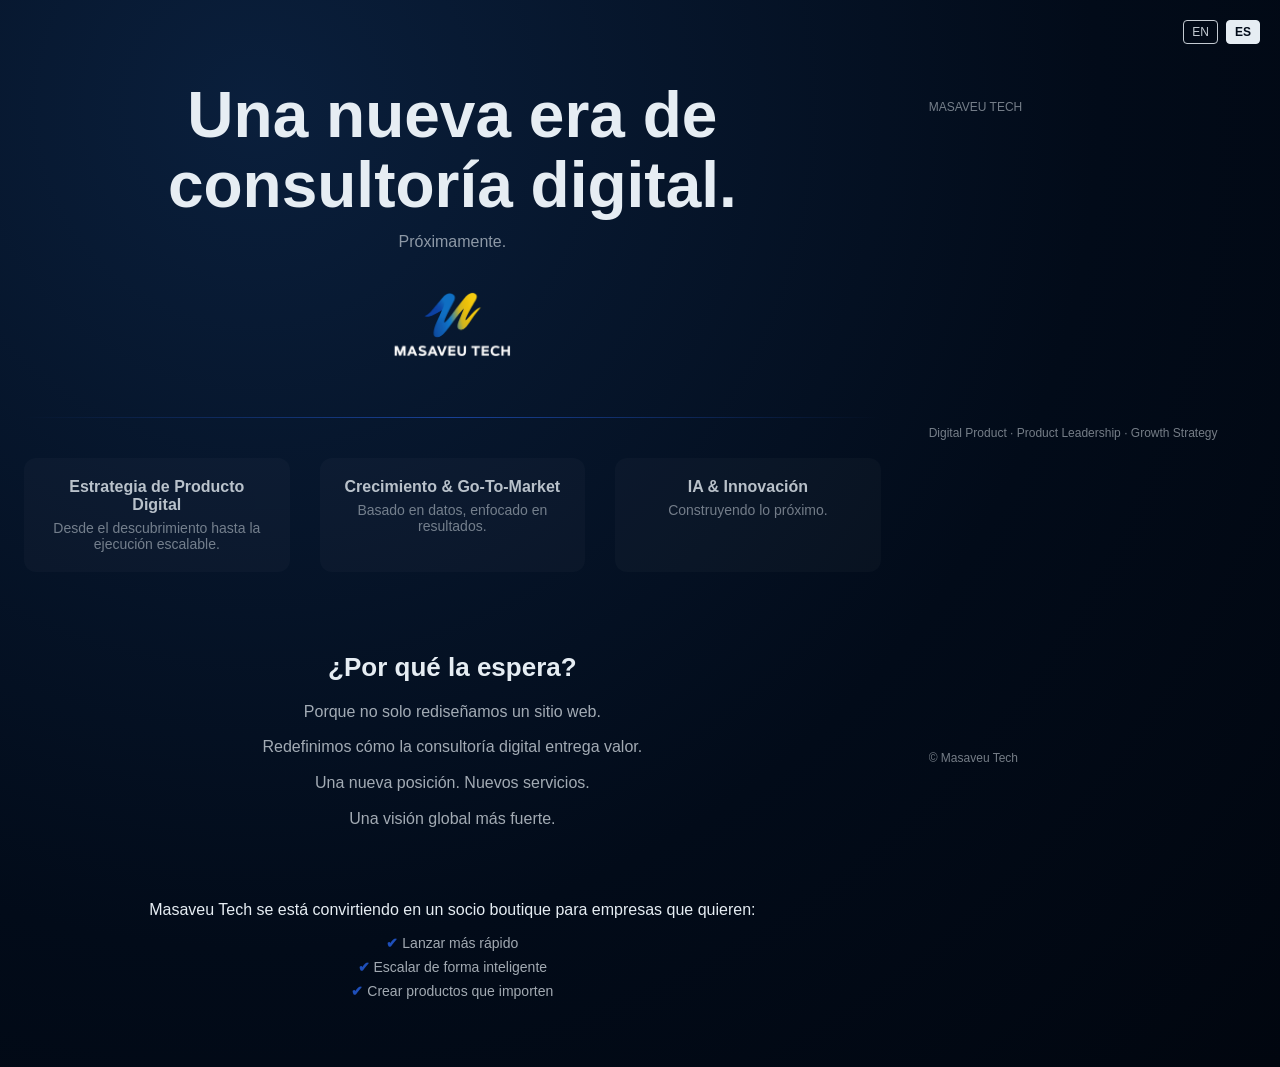
==== es/index.html @ f372597d "seo: add meta description tags for better search visibility" ====
<!DOCTYPE html>
<html lang="es">

<head>
    <meta charset="UTF-8">
    <meta name="viewport" content="width=device-width, initial-scale=1.0">
    <meta name="description"
        content="Masaveu Tech: Una nueva era de consultoría digital. Ayudamos a las empresas a lanzar más rápido, escalar de forma inteligente y crear productos que importen.">
    <title>Masaveu Tech</title>
    <link rel="preload" as="image" href="../img/logo.webp">
    <style>
        :root {
            --bg-main: radial-gradient(circle at 20% 10%, #0a1f3c, #020b19 60%, #01060f);
            --text-main: #e6edf3;
            --card-bg: rgba(255, 255, 255, 0.03);
            --accent: #2b6cff;
        }

        * {
            margin: 0;
            padding: 0;
            box-sizing: border-box;
            font-family: -apple-system, BlinkMacSystemFont, "Segoe UI", Roboto, Helvetica, Arial, sans-serif;
        }

        body {
            min-height: 100vh;
            color: var(--text-main);
            background: var(--bg-main);
            display: flex;
            justify-content: center;
        }

        .container {
            width: 100%;
            max-width: 1100px;
            padding: 80px 24px 60px;
            text-align: center;
        }

        .hero-title {
            font-size: clamp(36px, 5vw, 64px);
            font-weight: 600;
            line-height: 1.1;
            margin-bottom: 12px;
        }

        .hero-sub {
            opacity: 0.6;
            margin-bottom: 40px;
        }

        .logo-img {
            width: 120px;
            height: auto;
            margin: 30px auto 10px;
            display: block;
            filter: drop-shadow(0 0 0 rgba(43, 108, 255, 0));
            animation: logoGlow 4s ease-in-out infinite;
            image-rendering: -webkit-optimize-contrast;
        }

        @keyframes logoGlow {
            0% {
                filter: drop-shadow(0 0 0 rgba(43, 108, 255, 0));
            }

            50% {
                filter: drop-shadow(0 0 20px rgba(43, 108, 255, 0.45));
            }

            100% {
                filter: drop-shadow(0 0 0 rgba(43, 108, 255, 0));
            }
        }

        .divider {
            width: 100%;
            height: 1px;
            margin: 60px 0 40px;
            background: linear-gradient(90deg, transparent, var(--accent), transparent);
            opacity: 0.5;
        }

        .lang-selector {
            position: absolute;
            top: 20px;
            right: 20px;
            display: flex;
            gap: 8px;
            z-index: 1000;
        }

        .lang-btn {
            background: transparent;
            border: 1px solid var(--text-main);
            color: var(--text-main);
            padding: 4px 8px;
            font-size: 12px;
            cursor: pointer;
            border-radius: 4px;
            opacity: 0.85;
            /* Increased for better contrast */
            transition: opacity 0.3s, background 0.3s, border-color 0.3s, color 0.3s;
        }

        .lang-btn.active {
            opacity: 1;
            background: var(--text-main);
            /* High contrast background */
            color: #020b19;
            /* Dark text on light background */
            border-color: var(--text-main);
            font-weight: 600;
        }

        .lang-btn:hover {
            opacity: 1;
            border-color: var(--accent);
        }

        .services {
            display: grid;
            grid-template-columns: repeat(auto-fit, minmax(220px, 1fr));
            gap: 30px;
            margin-bottom: 80px;
        }

        .service {
            opacity: 0.8;
            transition: 0.3s;
            background: var(--card-bg);
            padding: 20px;
            border-radius: 12px;
        }

        .service:hover {
            opacity: 1;
            transform: translateY(-6px);
        }

        .service-title {
            font-weight: 600;
            margin-bottom: 6px;
        }

        .service-desc {
            font-size: 14px;
            opacity: 0.6;
        }

        .why {
            max-width: 520px;
            margin: 0 auto 70px;
        }

        .why h2 {
            font-size: 26px;
            margin-bottom: 16px;
        }

        .why p {
            opacity: 0.7;
            line-height: 1.6;
            margin-bottom: 10px;
        }

        .benefits {
            margin-top: 40px;
            opacity: 0.85;
        }

        .benefits p {
            margin-bottom: 12px;
            font-weight: 500;
        }

        .benefits ul {
            list-style: none;
            margin-top: 16px;
        }

        .benefits li {
            margin: 8px 0;
            font-size: 14px;
            opacity: 0.7;
        }

        .benefits li::before {
            content: "✔ ";
            color: var(--accent);
            font-weight: bold;
        }

        footer {
            margin-top: 100px;
            opacity: 0.5;
            font-size: 12px;
            display: flex;
            justify-content: space-between;
            flex-wrap: wrap;
            gap: 10px;
        }

        @media (max-width: 600px) {
            footer {
                justify-content: center;
                text-align: center;
                flex-direction: column;
                align-items: center;
                display: flex;
            }
        }

        .fade-in {
            opacity: 0;
            transform: translateY(20px);
            transition: 1s ease;
        }

        .fade-in.show {
            opacity: 1;
            transform: translateY(0);
        }
    </style>
    <link rel="icon" href="../img/favicon.png" type="image/x-icon">
</head>

<body>
    <div class="lang-selector">
        <button class="lang-btn active" data-lang="en" onclick="window.location.href='../'">EN</button>
        <button class="lang-btn" data-lang="es" onclick="window.location.href='es/'">ES</button>
    </div>
    <main class="container">
        <div class="fade-in show">
            <div class="hero-title">Una nueva era de<br>consultoría digital.</div>
            <div class="hero-sub">Próximamente.</div>
            <img src="../img/logo.webp" alt="Masaveu Tech Logo" class="logo-img" width="120" height="80">
        </div>
        <div class="divider"></div>
        <div class="services fade-in show">
            <div class="service">
                <div class="service-title">Estrategia de Producto Digital</div>
                <div class="service-desc">Desde el descubrimiento hasta la ejecución escalable.</div>
            </div>
            <div class="service">
                <div class="service-title">Crecimiento &amp; Go-To-Market</div>
                <div class="service-desc">Basado en datos, enfocado en resultados.</div>
            </div>
            <div class="service">
                <div class="service-title">IA &amp; Innovación</div>
                <div class="service-desc">Construyendo lo próximo.</div>
            </div>
        </div>
        <div class="why fade-in">
            <h2>¿Por qué la espera?</h2>
            <p>Porque no solo rediseñamos un sitio web.</p>
            <p>Redefinimos cómo la consultoría digital entrega valor.</p>
            <p>Una nueva posición. Nuevos servicios.</p>
            <p>Una visión global más fuerte.</p>
        </div>
        <div class="benefits fade-in">
            <p>Masaveu Tech se está convirtiendo en un socio boutique para empresas que quieren:</p>
            <ul>
                <li>Lanzar más rápido</li>
                <li>Escalar de forma inteligente</li>
                <li>Crear productos que importen</li>
            </ul>
        </div>
    </main>

    <footer>
        <div class="container"
            style="display: flex; justify-content: space-between; flex-wrap: wrap; gap: 10px; padding: 0 24px; max-width: 1100px; margin: 0 auto;">
            <div>MASAVEU TECH</div>
            <div>Digital Product · Product Leadership · Growth Strategy</div>
            <div>© Masaveu Tech</div>
        </div>
    </footer>
    <script src="../js/main.js"></script>
</body>

</html>
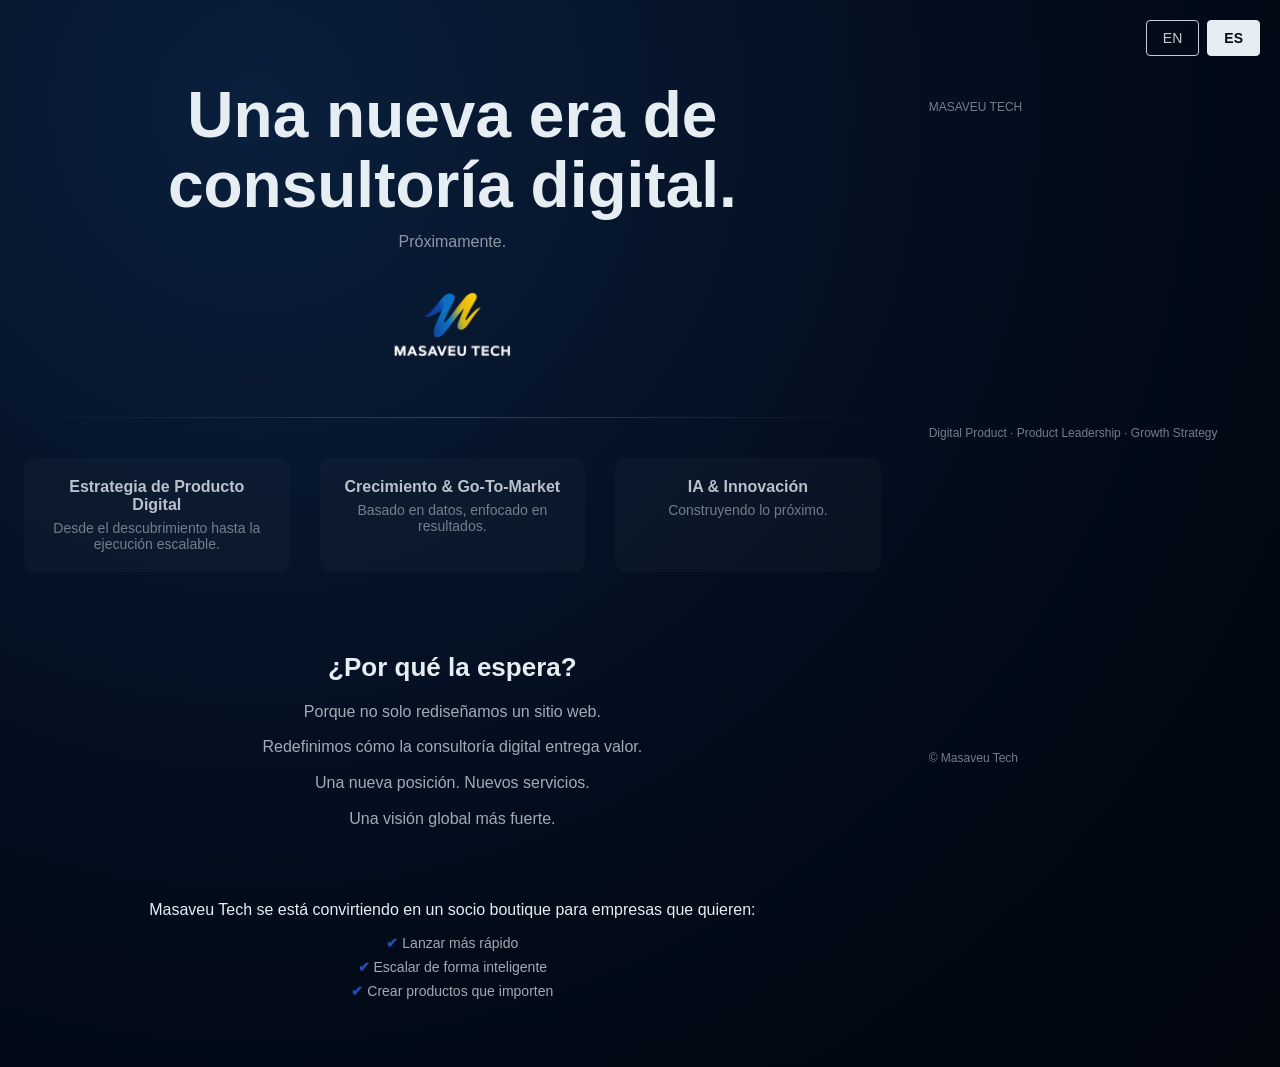
==== commit 536e0815: "seo: final optimizations (hreflang, navigation, tap targets)" ====
--- a/es/index.html
+++ b/es/index.html
@@ -6,6 +6,9 @@
     <meta name="viewport" content="width=device-width, initial-scale=1.0">
     <meta name="description"
         content="Masaveu Tech: Una nueva era de consultoría digital. Ayudamos a las empresas a lanzar más rápido, escalar de forma inteligente y crear productos que importen.">
+    <link rel="alternate" hreflang="en" href="https://masaveutech.com/">
+    <link rel="alternate" hreflang="es" href="https://masaveutech.com/es/">
+    <link rel="alternate" hreflang="x-default" href="https://masaveutech.com/">
     <title>Masaveu Tech</title>
     <link rel="preload" as="image" href="../img/logo.webp">
     <style>
@@ -95,13 +98,15 @@
             background: transparent;
             border: 1px solid var(--text-main);
             color: var(--text-main);
-            padding: 4px 8px;
-            font-size: 12px;
+            padding: 8px 16px;
+            /* Increased for better tap targets */
+            font-size: 14px;
             cursor: pointer;
             border-radius: 4px;
             opacity: 0.85;
-            /* Increased for better contrast */
             transition: opacity 0.3s, background 0.3s, border-color 0.3s, color 0.3s;
+            min-width: 44px;
+            min-height: 36px;
         }
 
         .lang-btn.active {
@@ -228,8 +233,8 @@
 
 <body>
     <div class="lang-selector">
-        <button class="lang-btn active" data-lang="en" onclick="window.location.href='../'">EN</button>
-        <button class="lang-btn" data-lang="es" onclick="window.location.href='es/'">ES</button>
+        <button class="lang-btn" data-lang="en" onclick="window.location.href='/'">EN</button>
+        <button class="lang-btn active" data-lang="es" onclick="window.location.href='/es/'">ES</button>
     </div>
     <main class="container">
         <div class="fade-in show">
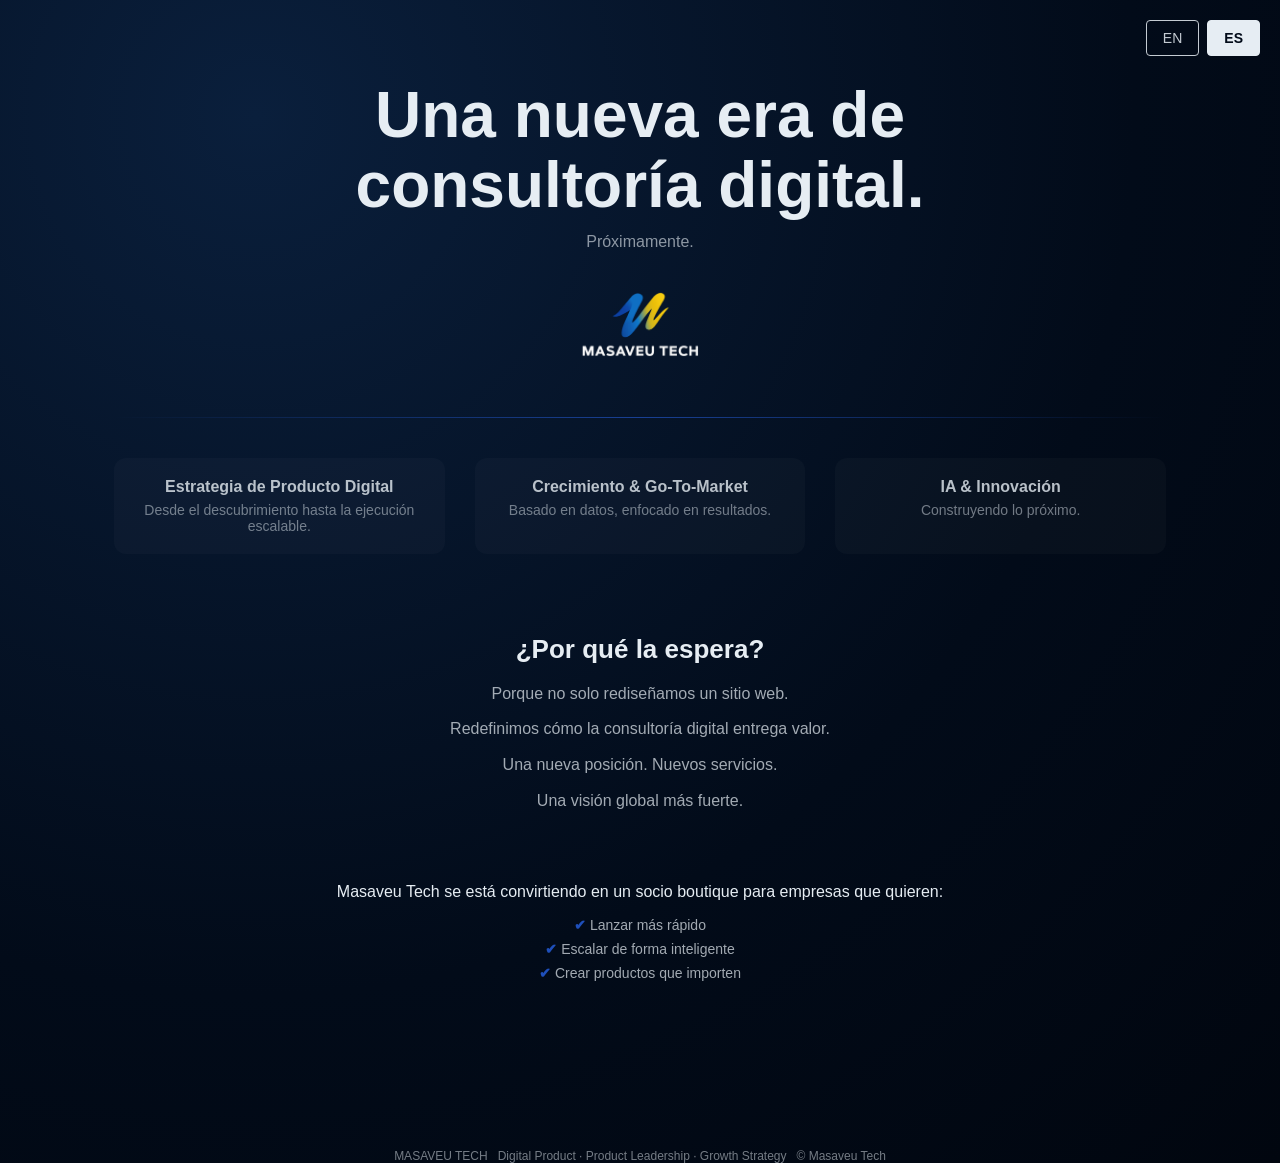
==== commit 2234b0ed: "fix: restore footer position by updating body flex layout" ====
--- a/es/index.html
+++ b/es/index.html
@@ -31,7 +31,10 @@
             color: var(--text-main);
             background: var(--bg-main);
             display: flex;
-            justify-content: center;
+            flex-direction: column;
+            /* Added to fix footer position */
+            align-items: center;
+            /* Added to keep horizontal centering */
         }
 
         .container {
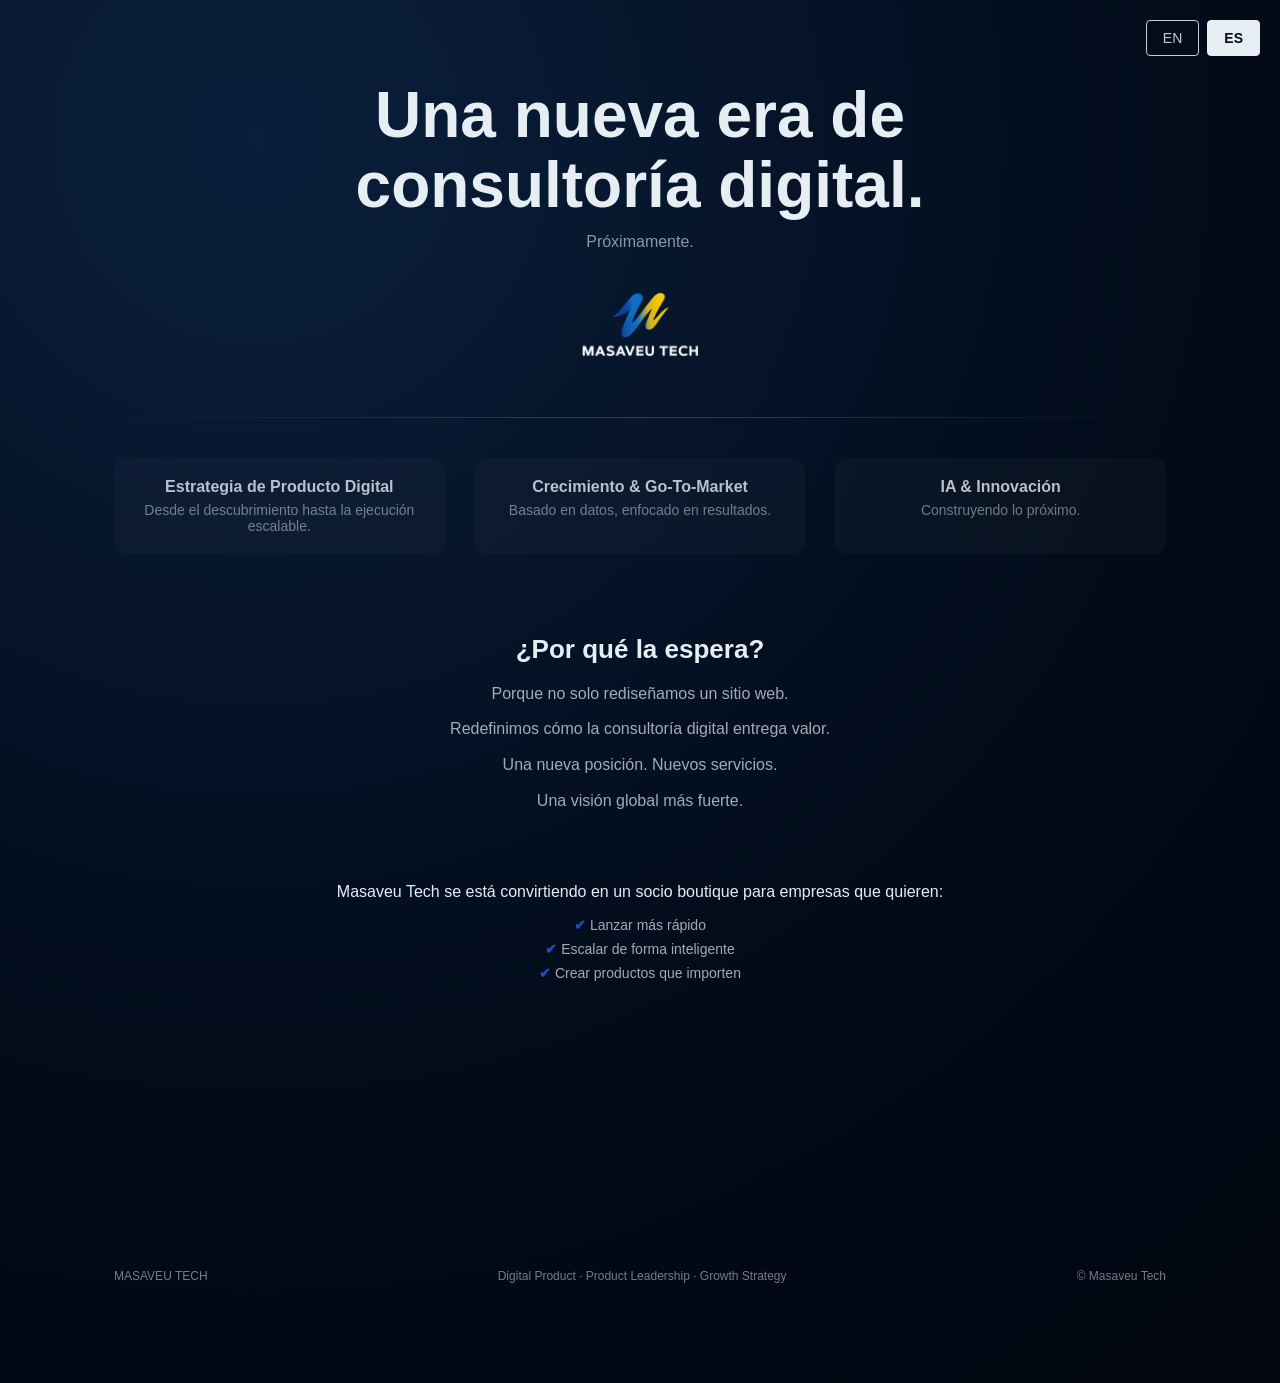
==== commit f62ddc98: "style: fix responsive footer alignment and remove inline styles" ====
--- a/es/index.html
+++ b/es/index.html
@@ -202,21 +202,26 @@
 
         footer {
             margin-top: 100px;
+            padding: 40px 24px;
             opacity: 0.5;
             font-size: 12px;
+            width: 100%;
+        }
+
+        footer .container {
             display: flex;
             justify-content: space-between;
             flex-wrap: wrap;
             gap: 10px;
+            max-width: 1100px;
+            margin: 0 auto;
         }
 
         @media (max-width: 600px) {
-            footer {
-                justify-content: center;
-                text-align: center;
+            footer .container {
                 flex-direction: column;
                 align-items: center;
-                display: flex;
+                text-align: center;
             }
         }
 
@@ -278,8 +283,7 @@
     </main>
 
     <footer>
-        <div class="container"
-            style="display: flex; justify-content: space-between; flex-wrap: wrap; gap: 10px; padding: 0 24px; max-width: 1100px; margin: 0 auto;">
+        <div class="container">
             <div>MASAVEU TECH</div>
             <div>Digital Product · Product Leadership · Growth Strategy</div>
             <div>© Masaveu Tech</div>
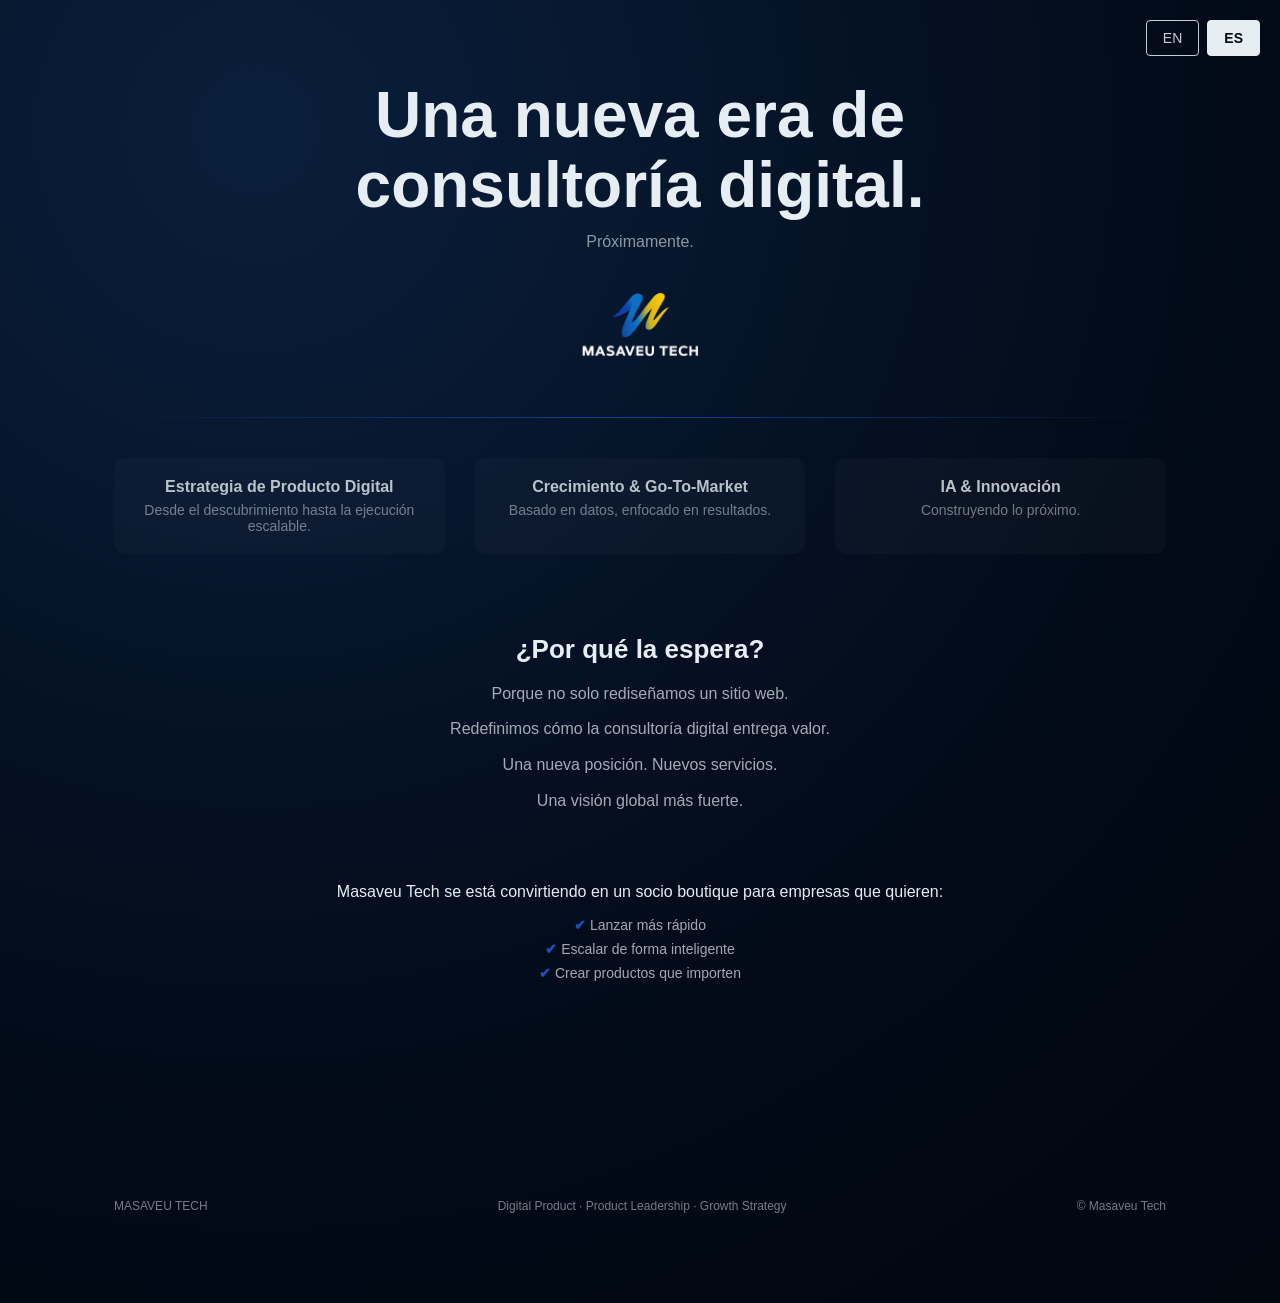
==== commit 200323c5: "style: reduce footer margin-top and padding to fix excessive whitespace" ====
--- a/es/index.html
+++ b/es/index.html
@@ -201,8 +201,8 @@
         }
 
         footer {
-            margin-top: 100px;
-            padding: 40px 24px;
+            margin-top: 40px;
+            padding: 30px 24px;
             opacity: 0.5;
             font-size: 12px;
             width: 100%;
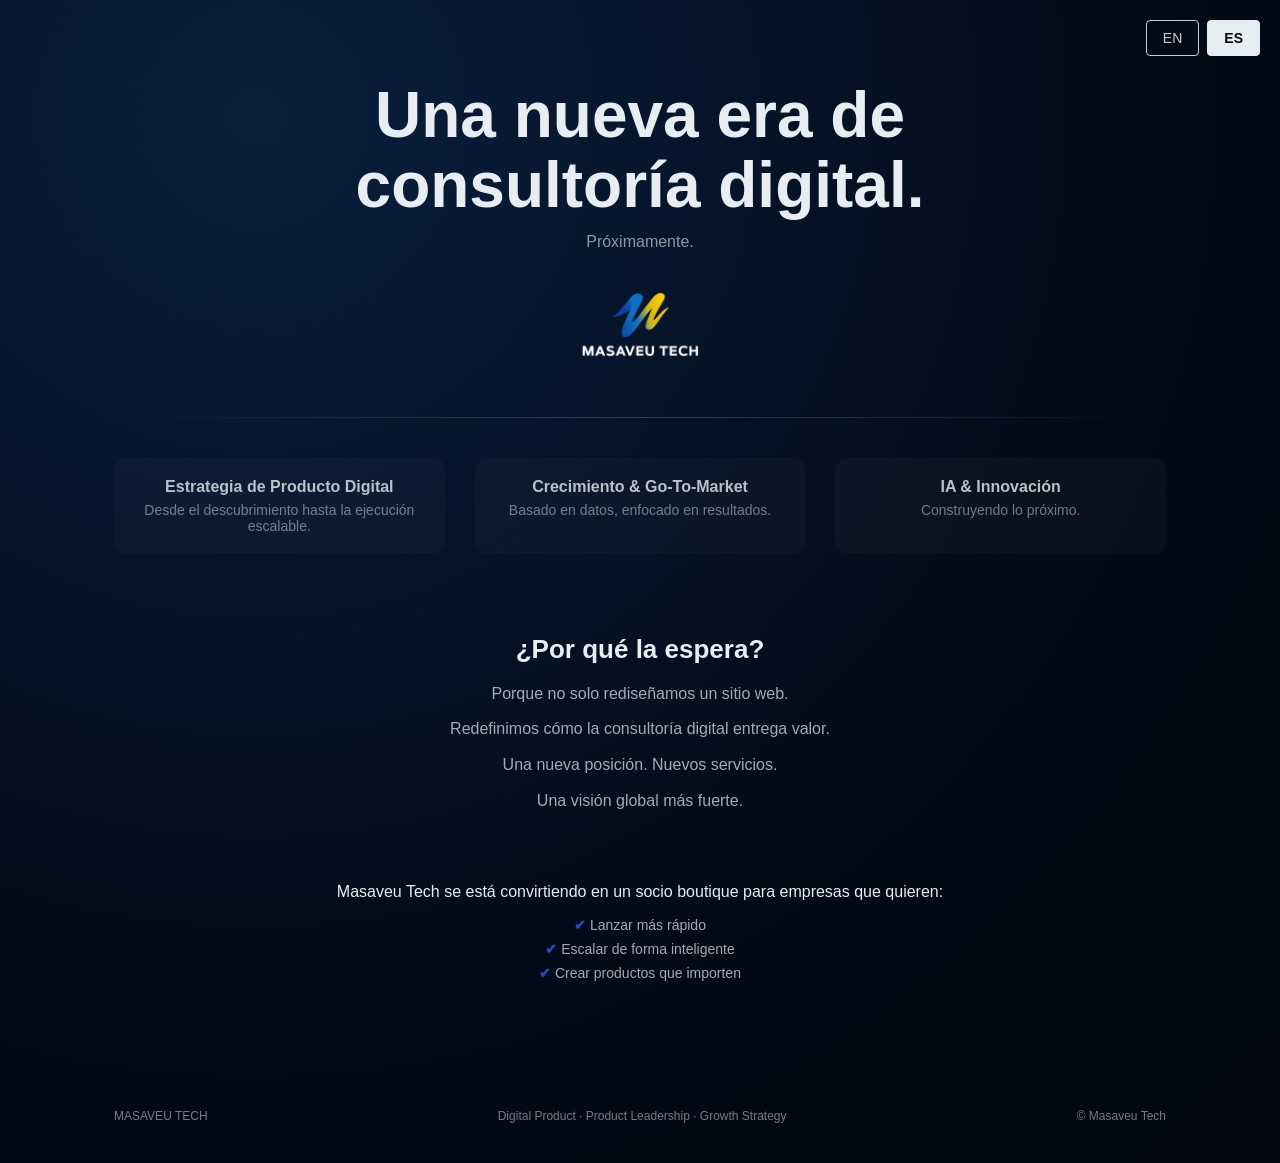
==== commit 7db4eb8c: "style: remove footer margin-top and reduce container bottom padding to eliminate whitespace gap" ====
--- a/es/index.html
+++ b/es/index.html
@@ -40,7 +40,7 @@
         .container {
             width: 100%;
             max-width: 1100px;
-            padding: 80px 24px 60px;
+            padding: 80px 24px 20px;
             text-align: center;
         }
 
@@ -201,8 +201,8 @@
         }
 
         footer {
-            margin-top: 40px;
-            padding: 30px 24px;
+            margin-top: 0;
+            padding: 20px 24px;
             opacity: 0.5;
             font-size: 12px;
             width: 100%;
